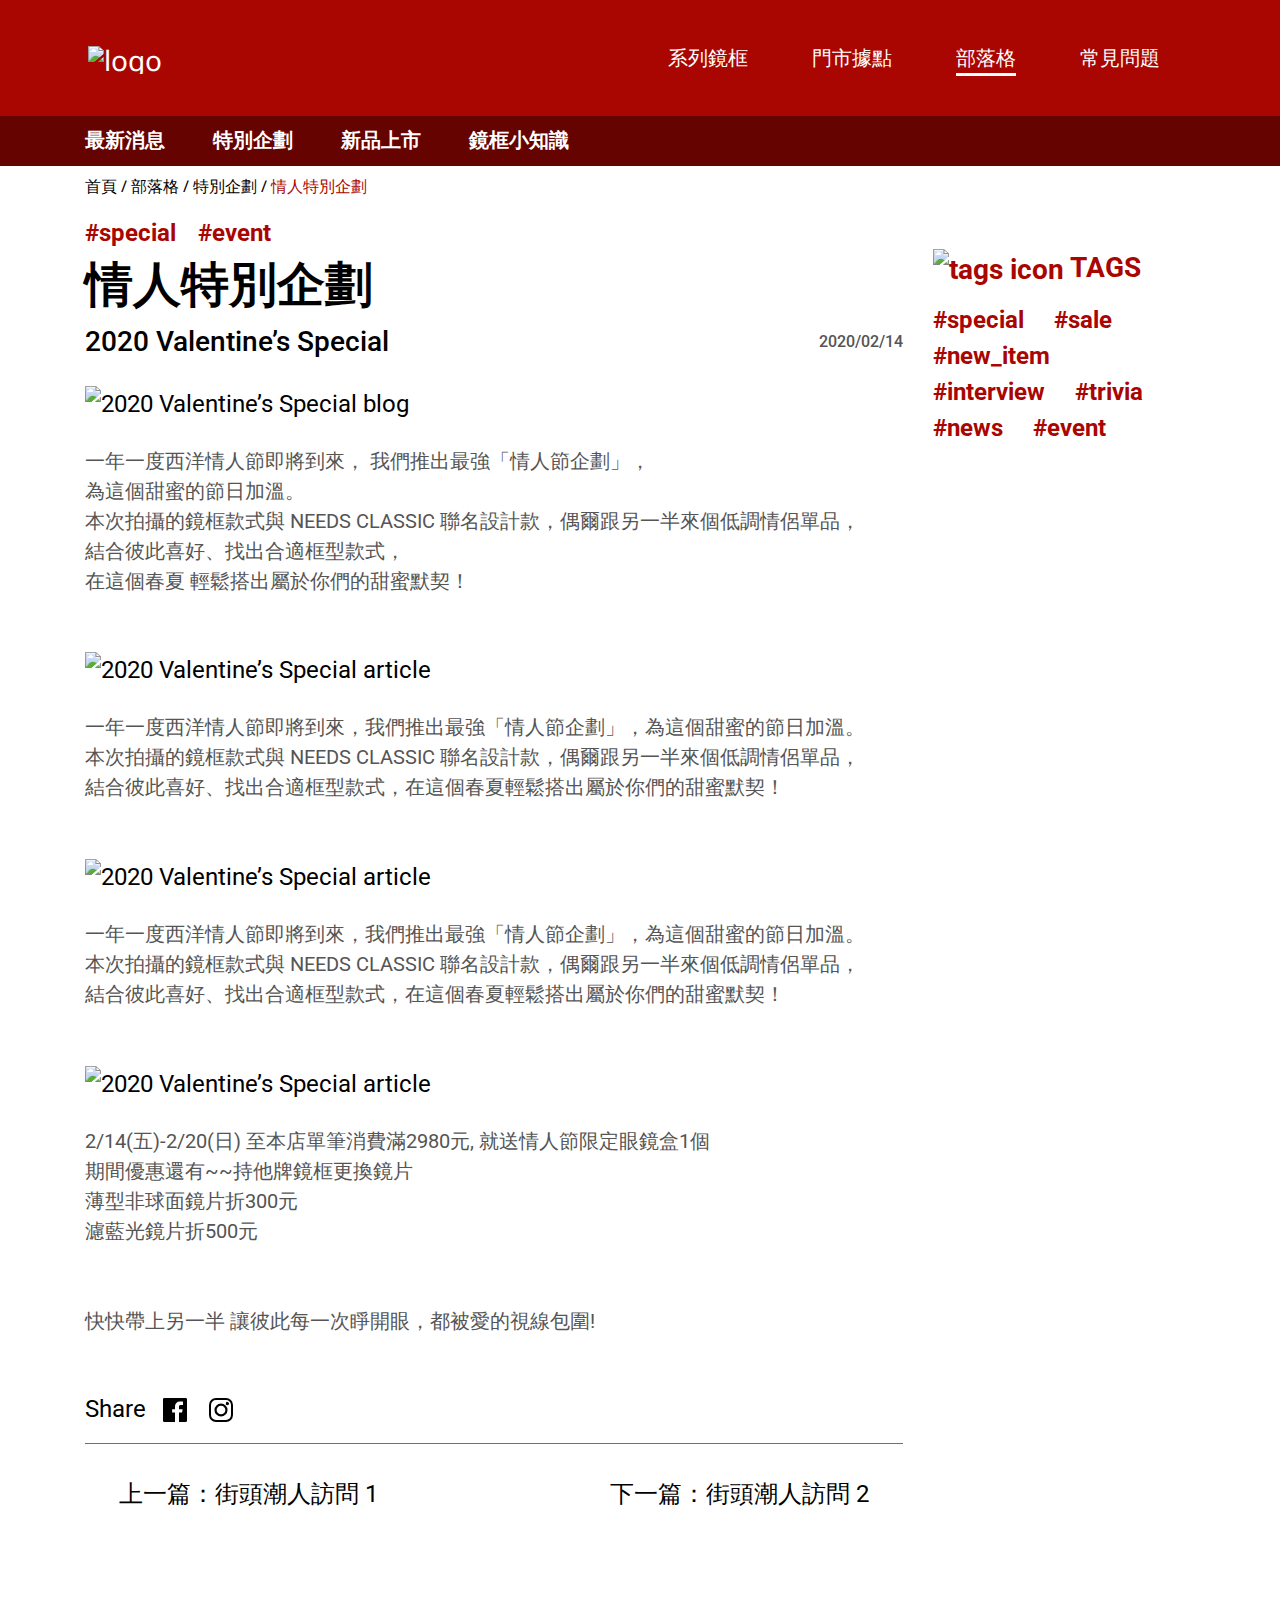
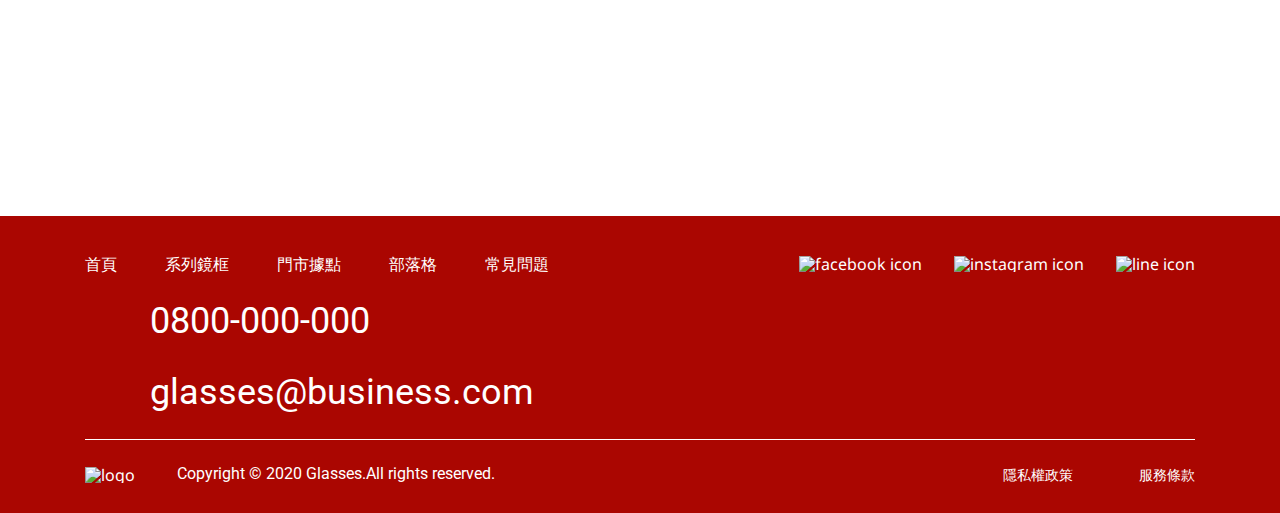
==== blog-detail.html @ 674ed3b0 "Implement blog detail page pc layout" ====
<!DOCTYPE html>
<html lang="en">
<head>
  <meta charset="UTF-8">
  <meta name="viewport" content="width=device-width, initial-scale=1.0">
  <title>Blog Detail RWD | Week 3</title>
  <link href="https://fonts.googleapis.com/css2?family=Noto+Sans:wght@400;700&family=Roboto:ital,wght@0,400;0,500;0,700;1,900&display=swap" rel="stylesheet">
  <link rel="stylesheet" href="./css/reset.css">
  <link rel="stylesheet" href="./css/style.css">
  <link rel="stylesheet" href="./css/blog.css">
  <link rel="stylesheet" href="./css/blog-detail.css">
</head>
<body>
  <header class="header fw-reg l-flex l-flex-horizontal--between l-flex-vertical--center">
    <a href="index.html" class="logo__wrapper">
      <img class="logo__img "src="https://hexschool.github.io/webLayoutTraining1st/week3/logo.png" alt="logo">
    </a>
    <nav class="nav__menu">
      <ul class="menu__list l-flex l-flex-horizontal--between">
        <li class="menu__item"><a href="product.html" class="link menu__link">系列鏡框</a></li>
        <li class="menu__item"><a href="location.html" class="link menu__link">門市據點</a></li>
        <li class="menu__item"><a href="blog.html" class="link link--active menu__link">部落格</a></li>
        <li class="menu__item"><a href="faq.html" class="link menu__link">常見問題</a></li>
      </ul>
    </nav>
  </header>

  <div class="subHeader">
    <div class="container l-flex l-flex-horizontal--between l-flex-vertical--center">
      <nav class="nav__menu">
        <ul class="menu__list l-flex l-flex-horizontal--between">
          <li class="menu__item mr-6"><a href="blog.html?t=最新消息" class="link menu__link fw-bd">最新消息</a></li>
          <li class="menu__item mr-6"><a href="blog.html?t=特別企劃" class="link menu__link fw-bd">特別企劃</a></li>
          <li class="menu__item mr-6"><a href="blog.html?t=新品上市" class="link menu__link fw-bd">新品上市</a></li>
          <li class="menu__item mr-6"><a href="blog.html?t=鏡框小知識" class="link menu__link fw-bd">鏡框小知識</a></li>
        </ul>
      </nav>
      <div class="search__wrapper">
        <form action="/blog" class="form" role="search">
          <input type="search" id="search" name="q" class="has-icon" aria-label="Search through site content">
          <label for="search" class="l-inline-block">
            <!-- <img src="https://hexschool.github.io/webLayoutTraining1st/week3/icon-search.svg" alt="search icon"> -->
          </label>
        </form>
      </div>
    </div>
  </div>

  <main class="main blog-detail__page">
    <div class="container">
      <div class="breadcrumb__wrapper">
        <ul class="breadcrumb">
          <li><a href="index.html">首頁</a></li>
          <li><a href="blog.html">部落格</a></li>
          <li><a href="blog.html?t=特別企劃">特別企劃</a></li>
          <li>情人特別企劃</li>
        </ul>
      </div>
      <div class="blog__detail l-flex l-flex-wrap l-flex-horizontal--between">
        <article class="article blog__article">
          <ul class="article__tag tags">
            <li class="mr-2 fw-bd">special</li>
            <li class="mr-2 fw-bd">event</li>
          </ul>
          <div class="article__subject mb-3">
            <h1 class="article__title fw-bd">情人特別企劃</h1>
            <div class="article__subTitle fw-md l-flex l-flex-horizontal--between l-flex-vertical--center">
              <span class="article__eng">2020 Valentine’s Special</span>
              <span class="article__date">2020/02/14</span>
            </div>
          </div>
          <div class="article__image image__wrapper">
            <img src="https://hexschool.github.io/webLayoutTraining1st/week3/blog-9.png" alt="2020 Valentine’s Special blog">
          </div> 
          <p class="article__description">
            一年一度西洋情人節即將到來， 我們推出最強「情人節企劃」，
            <br>
            為這個甜蜜的節日加溫。
            <br>
            本次拍攝的鏡框款式與 NEEDS CLASSIC 聯名設計款，偶爾跟另一半來個低調情侶單品，
            <br>
            結合彼此喜好、找出合適框型款式，
            <br>
            在這個春夏 輕鬆搭出屬於你們的甜蜜默契！
          </p>
          <div class="article__image image__wrapper">
            <img src="https://hexschool.github.io/webLayoutTraining1st/week3/blog-6.png" alt="2020 Valentine’s Special article">
          </div> 
          <p class="article__description">
            一年一度西洋情人節即將到來，我們推出最強「情人節企劃」，為這個甜蜜的節日加溫。
            <br>
            本次拍攝的鏡框款式與 NEEDS CLASSIC 聯名設計款，偶爾跟另一半來個低調情侶單品，
            <br>
            結合彼此喜好、找出合適框型款式，在這個春夏輕鬆搭出屬於你們的甜蜜默契！
          </p>
          <div class="article__image image__wrapper">
            <img src="https://hexschool.github.io/webLayoutTraining1st/week3/blog-7.png" alt="2020 Valentine’s Special article">
          </div> 
          <p class="article__description">
            一年一度西洋情人節即將到來，我們推出最強「情人節企劃」，為這個甜蜜的節日加溫。
            <br>
            本次拍攝的鏡框款式與 NEEDS CLASSIC 聯名設計款，偶爾跟另一半來個低調情侶單品，
            <br>
            結合彼此喜好、找出合適框型款式，在這個春夏輕鬆搭出屬於你們的甜蜜默契！
          </p>
          <div class="article__image image__wrapper">
            <img src="https://hexschool.github.io/webLayoutTraining1st/week3/blog-10.jpg" alt="2020 Valentine’s Special article">
          </div> 
          <p class="article__description">
            2/14(五)-2/20(日) 至本店單筆消費滿2980元, 就送情人節限定眼鏡盒1個
            <br>
            期間優惠還有~~持他牌鏡框更換鏡片
            <br>
            薄型非球面鏡片折300元
            <br>
            濾藍光鏡片折500元
            <br><br><br>
            快快帶上另一半 讓彼此每一次睜開眼，都被愛的視線包圍!
          </p>
        </article>
        <aside class="sidebar blog__sidebar pt-4">
          <section class="section tag">
            <h5 class="section__title fw-bd">
              <span class="image__wrapper l-inline-block">
                <img src="https://hexschool.github.io/webLayoutTraining1st/week3/icon-tag.svg" alt="tags icon">
              </span>
              TAGS
            </h5>
            <ul class="tags">
              <li class="mr-3 fw-bd mb-1">special</li>
              <li class="mr-3 fw-bd mb-1">sale</li>
              <li class="mr-3 fw-bd mb-1">new_item</li>
              <li class="mr-3 fw-bd mb-1">interview</li>
              <li class="mr-3 fw-bd mb-1">trivia</li>
              <li class="mr-3 fw-bd mb-1">news</li>
              <li class="mr-3 fw-bd mb-1">event</li>
            </ul>
          </section>
        </aside>
        <div class="blog__operation">
          <div class="blog__share pb-2">
            <span class="text">Share</span>
            <ul class="socialMedia l-inline-block">
              <li class="mx-1 l-inline"><a href="#" class="socialMedia__link"><img src="./img/logo-facebook.svg" alt="fb icon"></a></li>
              <li class="mx-1 l-inline"><a href="#" class="socialMedia__link"><img src="./img/logo-instagram.svg" alt="instagram icon"></a></li>
            </ul>
          </div>
          <div class="blog__navigation l-flex l-flex-horizontal--between pt-3">
            <a href="blog-detail.html?b=街頭潮人訪問 1" class="blog__navigation--pre">上一篇：街頭潮人訪問 1</a>
            <a href="blog-detail.html?b=街頭潮人訪問 2" class="blog__navigation--next">下一篇：街頭潮人訪問 2</a>
          </div>
        </div>
      </div>
    </div>
  </main>

  <footer class="footer">
    <div class="container">
      <nav class="nav l-flex l-flex-wrap l-flex-horizontal--between l-flex-vertical--center">
        <ul class="menu__list l-flex l-flex-horizontal--between">
          <li class="menu__item"><a href="index.html" class="link menu__link">首頁</a></li>
          <li class="menu__item"><a href="product.html#optical" class="link menu__link">系列鏡框</a></li>
          <li class="menu__item"><a href="location.html" class="link menu__link">門市據點</a></li>
          <li class="menu__item"><a href="blog.html" class="link menu__link">部落格</a></li>
          <li class="menu__item"><a href="fqa.html" class="link menu__link">常見問題</a></li>
        </ul>
        <ul class="socialMedia__list l-flex l-flex-horizontal--between">
          <li class="socialMedia__item px-2">
            <a href="#" class="socialMedia__link">
              <img src="https://hexschool.github.io/webLayoutTraining1st/week3/icon-fb.svg" alt="facebook icon">
            </a>
          </li>
          <li class="socialMedia__item px-2">
            <a href="#" class="socialMedia__link">
              <img src="https://hexschool.github.io/webLayoutTraining1st/week3/icon-ig.svg" alt="instagram icon">
            </a>
          </li>
          <li class="socialMedia__item pl-2">
            <a href="#" class="socialMedia__link">
              <img src="https://hexschool.github.io/webLayoutTraining1st/week3/icon-line.svg" alt="line icon">
            </a>
          </li>
        </ul>
        <ul class="contactMethod__list">
          <li class="contactMethod__tel contactMethod__item">
            <!-- <img src="https://hexschool.github.io/webLayoutTraining1st/week3/icon-phone.svg" alt="phone icon" class="icon"> -->
            <a href="tel:+0800-000-000" class="contactMethod__link">0800-000-000</a>
          </li>
          <li class="contactMethod__mail contactMethod__item">
            <!-- <img src="https://hexschool.github.io/webLayoutTraining1st/week3/icon-mail.svg" alt="mail icon" class="icon"> -->
            <a href="mailto:glasses@business.com" class="contactMethod__link">glasses@business.com</a>
          </li>
        </ul>
      </nav>
      <div class="copyright__wrapper l-flex l-flex-horizontal--between l-flex-vertical--center">
        <div class="copyright">
          <a href="index.html" class="logo__wrapper">
            <img class="logo__img" src="https://hexschool.github.io/webLayoutTraining1st/week3/logo.png" alt="logo">
          </a>
          <p class="l-inline-block">Copyright © 2020 Glasses.All rights reserved.</p>
        </div>
        <ul class="legal__list">
          <li class="legal__item"><a href="#" class="link legal__link">隱私權政策</a></li>
          <li class="legal__item"><a href="#" class="link legal__link">服務條款</a></li>
        </ul>
      </div>
    </div>
  </footer>
</body>
</html>
---- css/style.css ----
/* 
  Global
*/
:root {
  --black-color: #000;
  --sub-title-color: #A00404;
  --img-size: 324px;
  --ul-border-color: #96A9C4;
  --container-width: 1200px;
  --horizontal-margin: 24px;
  --banner-height: 960px;
  --footer-color: #FFFFFF;
  --footer-bg-color: #000000;
  --brand-color: var(--footer-color);
  --brand-bg-color: var(--footer-bg-color);
  --ul-list-style-color: #891818;

  --main-theme-color: #AA0601;
  --secondary-theme-color: #650300;
  --header-color: #FFFFFF;
  --header-bg-color: var(--main-theme-color);
  --footer-color: #FFFFFF;
  --footer-bg-color: var(--main-theme-color);
  --banner-height: 840px;
  --card-border-color: #DEE2E6;
  --light-red-bg-color: #AA06010D;
  --tab-active-border-color: var(--main-theme-color);
  --pagination-hover-bg-color: #F2F2F2;
}

/* 全域 border box */
*,
*::before,
*::after {
  box-sizing: border-box;
}

body {
  font-family: 'Noto Sans', sans-serif;
  font-weight: 400;
  /* color: var(--black-color); */
}

a {
  color: inherit;
  text-decoration: none;
  display: inline-block;
}

img {
  max-width: 100%;
  height: auto;
  vertical-align: middle;
}

input,
textarea {
  background: transparent;
  border: none;
}

textarea {
  resize: none;
}

select {
  -webkit-appearance: none;
	-moz-appearance: none;
	appearance: none;
	font-family: inherit;
	font-size: inherit;
	padding: 0;
  border-width: 0;
  /* width: 100%; */
	/* display: none; */
}

/*
  Base
*/
.text-center {
  text-align: center;
}

.text-left {
  text-align: left;
}

.text-right {
  text-align: right;
}

.text-upper {
  text-transform: uppercase;
}

.btn {
  border: none;
  outline: none;
  cursor: pointer;
}

.btn--primary {
  color: #FFFFFF;
  background-color: var(--main-theme-color);
  transition: all .3s linear;
}

.btn--primary:hover {
  background-color: var(--secondary-theme-color);
}

.link {
  transition: all .3s linear;
}

.link.link--active::after {
  content: '';
  width: 100%;
  /* width: 0; */
  height: 3px;
  background: #FFFFFF;
  position: relative;
  bottom: 0;
  display: block;
  transition: all .3s linear;
}

.link:hover {
  background-color: var(--secondary-theme-color);
}

.image__wrapper img {
  width: 100%;
  height: 100%;
}

/*
 Object
  - prefix `.o` means base objects styles blocks
*/

/* card */
.card {}

.card--horizontal {
  display: flex;
}

.card__body {
  border: 1px solid var(--card-border-color);
}

.card__body--clear {
  border: none;
}

/* form */
.form__item input,
.form__item textarea {
  width: 100%;
  padding: 14px 16px;
  border: 1px solid #000000;
  font-size: 16px;
  line-height: 1.5;
}

.form__item input[type="radio"],
.form__item input[type="checkbox"] {
  width: auto;
}

input[type="search"].has-icon {
  color: inherit;
  height: 24px;
  background-image: url('https://hexschool.github.io/webLayoutTraining1st/week3/icon-search.svg');
  background-position: 100% center;
  background-repeat: no-repeat;
  cursor: pointer;
}

/* pagination */
.pagination a:hover {
  background-color: var(--pagination-hover-bg-color);
}

/* breadcrumb */
.breadcrumb li {
  display: inline-block;
  font-size: 16px;
  line-height: 1.5;
}

.breadcrumb li+li::before {
  content: '/\00a0';
  color: #000000;
}

.breadcrumb li:last-child {
  color: var(--main-theme-color);
}

/* tag */
.tags {
  color: var(--main-theme-color);
}

.tags li {
  display: inline
}

.tags li::before {
  content: '#';
}

@media (max-width: 768px) {
  .form__item input,
  .form__item textarea {
    padding: 8px 12px;
    border: 1px solid #000000;
    font-size: 14px;
  }
}

.pagination {
  font-size: 19px;
  line-height: 1.5;
}

.pagination__list {
  display: flex;
  justify-content: center;
}

.pagination__item {
  display: inline-block;
  /* margin-right: -4px; */
  border: 1px solid #555555;
  /* padding: 11px 15px; */
}

.pagination__item a {
  padding: 11px 15px;
}

.pagination--active {
  color: #FFFFFF;
  background-color: #000000;
}

.pagination__previous,
.pagination__next {
  border-left: 1px solid #555555;
  /* padding: 10px 12px 12px 12px; */
}

/* .pagination__previous + .pagination__item {
  border-right: none; 
}

.pagination__next {
  border-left: none; 
} */
 

/*
  Utils
*/

/* font size */
.fw-reg {
  font-weight: 400;
}

.fw-md {
  font-weight: 500;
}

.fw-bd {
  font-weight: 700;
}

.fw-bk {
  font-weight: 900;
}


/* padding */ 
.py-1 {
  padding: 8px 0;
}

.px-2 {
  padding: 0 16px;
}

.py-2 {
  padding: 16px 0;
}

.pt-2 {
  padding-top: 16px;
}

.pb-2 {
  padding-bottom: 16px;
}

.pl-2 {
  padding-left: 16px;
}

.px-3 {
  padding: 0 24px;
}

.py-3 {
  padding: 24px 0;
}

.py-8 {
  padding: 64px 0;
}

.pl-3 {
  padding-left: 24px;
}

.pt-3 {
  padding-top: 32px;
}

.pl-4 {
  padding-left: 32px;
}

.pb-4 {
  padding-bottom: 32px;
}

.pt-4 {
  padding-top: 32px;
}

.pt-8 {
  padding-top: 64px;
}

.pb-10 {
  padding-bottom: 80px;
}

/* margin */ 
.mb-1 {
  margin-bottom: 8px;
}

.mr-1 {
  margin-right: 8px;
}

.mx-1 {
  margin: 0 8px;
}

.mr-2 {
  margin-right: 16px;
}

.mx-2 {
  margin: 0 16px;
}

.ml-2 {
  margin-left: 16px;
}

.mt-2 {
  margin-top: 16px;
}

.mb-2 {
  margin-bottom: 16px;
}

.mb-3 {
  margin-bottom: 24px;
}

.mr-3 {
  margin-right: 24px;
}

.mb-4 {
  margin-bottom: 32px;
}

.mb-5 {
  margin-bottom: 40px;
}

.mr-6 {
  margin-right: 48px;
}

.mb-6 {
  margin-bottom: 48px;
}

.mb-7 {
  margin-bottom: 56px;
}

.mb-8 {
  margin-bottom: 64px;
}

.mb-11 {
  margin-bottom: 88px;
}

.mb-13 {
  margin-bottom: 104px;
}

/*
  Layout
  - prefix `.l` means layout
*/

/* Block */
.l-block {
  display: block;
}

.l-inline-block {
  display: inline-block;
}

.l-inline {
  display: inline;
}

/* FlexBox */
.l-flex {
  display: flex;
}

.l-flex-column {
  flex-direction: column;
}

.l-flex-row-reverse {
  flex-direction: row-reverse;
}

.l-flex-wrap {
  flex-wrap: wrap;
}

.l-flex-wrap-reverse {
  flex-wrap: wrap-reverse;
}

.l-flex-horizontal--center {
  justify-content: center;
}

.l-flex-horizontal--end {
  justify-content: flex-end;
}

.l-flex-vertical--center {
  align-items: center;
}

.l-flex-horizontal--between {
  justify-content: space-between;
}

.l-flex-both--center {
  justify-content: center;
  align-items: center;
}

.mobile-only {
  display: none;
}

/*
  unusage
*/
.l-flex-auto {
  flex: 1 1 auto;
}

.l-flex-10 {
  flex: 1 1 10%;
}

.l-flex-20 {
  flex: 1 1 20%;
}

.l-flex-30 {
  flex: 1 1 30%;
}

.l-flex-32 {
  flex: 1 1 32%;
}

.l-flex-40 {
  flex: 1 1 40%;
}

.l-flex-49 {
  flex: 1 1 49%;
}

.l-flex-66 {
  flex: 1 1 66%;
}

.l-flex-1 {
  flex: 1 1 100%;
}

.l-flex-2 {
  /* flex: 1 1 50%; */
  flex-grow: 1;
  flex-shrink: 1;
  flex-basis: calc((var(--container-width) - var(--horizontal-margin)) / 2 );
}

.l-flex-3 {
  /* flex: 1 1 33.33%; */
  flex-grow: 1;
  flex-shrink: 1;
  flex-basis: calc((var(--container-width) - (var(--horizontal-margin) * 2)) / 3 );
}


/* page */
.container {
  max-width: 1110px; /* 12x65+11x30 */
  width: 100%;
  margin: 0 auto;
}

.header {
  /* font-family: 'Noto Sans', sans-serif; */
  font-size: 28px;
  color: var(--header-color);
  background-color: var(--header-bg-color);
  padding: 30px 88px;
}

.menu__item {
  padding: 10px 32px;
}

.menu__link {
  font-size: 20px;
  line-height: 1.5;
}

.footer {
  color: var(--footer-color);
  background-color: var(--footer-bg-color);
  padding: 36px 0 28px;
}

.footer nav {
  border-bottom: 1px solid #FFFFFF;
  padding-bottom: 20px;
}

.footer .menu__item {
  padding: 0 24px;
}

.footer .menu__item:first-child {
  padding-left: 0;
}

.footer .menu__item:last-child {
  padding-right: 0;
}

.footer .menu__link {
  font-size: 16px;
  line-height: 1.5;
}

.socialMedia__link {
  transition: all .3s linear;
}

.socialMedia__link:hover {
  transform: scale(1.1, 1.1);
}

.copyright__wrapper {
  padding-top: 24px;
}

.copyright .logo__img {
  margin-right: 38px;
}

.copyright p {
  font-family: 'Roboto', sans-serif;
  /* line-height: 1.5; */
}

.contactMethod__list {
  margin-top: 18px;
}

.contactMethod__tel {
  margin-bottom: 17px;
}

.contactMethod__link {
  font-family: 'Roboto', sans-serif;
  font-size: 36px;
  line-height: 1.5;
  vertical-align: middle;
}

.contactMethod__tel .icon {
  margin-right: 17px;
}

.contactMethod__tel .contactMethod__link::before {
  content: '';
  background-image: url('https://hexschool.github.io/webLayoutTraining1st/week3/icon-phone.svg');
  background-repeat: no-repeat;
  background-size: contain;
  background-position: center;
  display: inline-block;
  height: 48px;
  width: 48px;
  margin-right: 17px;
  vertical-align: middle;
}

.contactMethod__mail .contactMethod__link::before {
  content: '';
  background-image: url('https://hexschool.github.io/webLayoutTraining1st/week3/icon-mail.svg');
  background-repeat: no-repeat;
  background-size: contain;
  background-position: center;
  display: inline-block;
  height: 48px;
  width: 48px;
  margin-right: 17px;
  vertical-align: middle;
}

.contactMethod__tel .icon:hover {
  animation: ring .3s linear 3 alternate;
}

.contactMethod__tel .contactMethod__link:hover::before {
  animation: ring .3s linear 3 alternate;
}

.contactMethod__mail .contactMethod__link:hover::before {
  content: '\27A4';
  font-size: 48px;
  background-position: -48px;
  position: relative;
  top: -10px;
  animation: fly .3s linear 3 alternate;
}

@keyframes ring {
  0% {
    transform: rotate(0deg);
  }

  50% {
    transform: rotate(30deg);
  }

  100% {
    transform: rotate(-15deg);
  }
}

@keyframes fly {
  0% {
    left: 0;
  }

  100% {
    left: 2%;
  }
}

.contactMethod__mail .icon {
  margin-right: 6px;
}

.legal__item {
  display: inline-block;
}

.legal__item:not(:last-child) {
  margin-right: 62px;
}

.legal__link {
  font-size: 14px;
  line-height: 1.5;
}

.banner {
  /* height: var(--banner-height); */
  background-image: url('https://hexschool.github.io/webLayoutTraining1st/week3/qa.png');
  background-repeat: no-repeat;
  background-size: auto;
  background-position: center;
  color: #000000;
  padding-top: 15.83%;
  position: relative;
}

.banner .container {
  position: absolute;
  bottom: 0;
  left: 0;
  right: 0;
}

.banner__title {
  font-size: 48px;
  line-height: 80px;
}

.banner .image__wrapper {
  width: 41px;
}

@media (max-width: 768px) {
  .container {
    max-width: 690px; /* 12x30+11x30 */
  }

  .header {
    padding-left: 39px;
    padding-right: 39px;
  }

  .banner {
    padding-top: 40%;
    background-size: cover;
    background-position: 40% center;
  }

  .menu__item {
    padding: 10px 20px;
  }

  .footer .menu__item {
    padding: 0 20px;
  }

  .footer .logo__wrapper {
    display: none;
  }

  .socialMedia__link {
    width: 24px;
  }

  .socialMedia__item {
    padding: 0 12px;
  }

  .legal__item:not(:last-child) {
    margin-right: 24px;
  }

  .contactMethod__list {
    margin-top: 24px;
  }

  .contactMethod__item .icon {
    margin-right: 10px;
  }

  .contactMethod__item img {
    width: 24px;
  }

  .contactMethod__tel .contactMethod__link::before,
  .contactMethod__mail .contactMethod__link::before {
    height: 24px;
    width: 24px;
    margin-right: 10px;
  }

  .contactMethod__mail .contactMethod__link:hover::before {
    font-size: 24px;
    top: -7px;
  }

  .contactMethod__link {
    font-size: 20px;
  }
}

@media (max-width: 375px) {
  .desktop-only {
    display: none;
  }

  .pagination__item a {
    font-size: 11px;
    line-height: 1.5;
    padding: 8px 9px;
  }

  .container {
    max-width: 345px; /* 4x75+3x15 */
  }

  .banner {
    padding-top: 40%;
    background-size: cover;
    background-position: 40% center;
  }

  .banner__title {
    font-size: 28px;
  }

  .banner .image__wrapper {
    width: 16px;
  }

  .header {
    flex-wrap: wrap;
    justify-content: center;
    padding: 0;
  }

  .header .logo__wrapper {
    padding: 10px 0;
  }

  .header .menu__list {
    justify-content: center;
    flex-wrap: wrap;
    text-align: center;
  }

  .header .menu__item {
    width: 50%;
    border: 1px solid #FFFFFF;
  }

  .footer {
    padding: 23px 0 22px;
  }

  .footer nav {
    align-items: flex-start;
  }

  .footer .menu__item {
    display: none;
  }

  .footer .logo__wrapper {
    display: inline-block;
    margin-right: 0;
    position: absolute;
    right: 0;
    bottom: 0;
    /* width: 46px; */
  }

  .footer .logo__img {
    width: 46px;
    margin-right: 0;
  }

  .contactMethod__list {
    margin-top: 0;
    order: -1;
  }

  .contactMethod__link {
    font-size: 16px;
    line-height: 30px;
  }
  
  .contactMethod__tel {
    margin-bottom: 7px;
  }

  .contactMethod__tel .contactMethod__link::before,
  .contactMethod__mail .contactMethod__link::before {
    height: 20px;
    width: 20px;
    margin-right: 5px;
  }

  .copyright__wrapper {
    position: relative;
    /* padding-top: 18px; */
    flex-direction: column;
    align-items: flex-start;
  }

  .copyright {
    margin-bottom: 7px;
  }

  .copyright p {
    font-size: 12px;
  }

  .legal__item {
    display: block;
  }

  .legal__item:first-child {
    margin-bottom: 8px;
  }
}
---- css/blog.css ----
.subHeader {
  color: #FFFFFF;
  background-color: var(--secondary-theme-color);
  padding: 12px 0 14px;
}
 
.subHeader .menu__link {
  font-size: 20px;
  line-height: 1.2;
}

.subHeader .link:hover {
  background-color: var(--main-theme-color);
}

.subHeader .menu__item {
  padding: 0px;
}

.search__wrapper {
  color: #FFF;
}

.search__wrapper form {
  position: relative;
}

.search__wrapper input[type="search"]:focus {
  outline: none;
  outline-style: none;
  box-shadow: none;
  border-color: transparent;
  cursor: auto;
}

.search__wrapper label {
  cursor: pointer;
  transition: width .4s ease-in-out;
  border-bottom: 1px solid #FFFFFF;
  position: absolute;
  height: 36px;
  bottom: 0;
  right: 24px;
  width: 0;
}

.search__wrapper input[type="search"]:focus + label {
  /* width: 100%; */
  width: 85%;
}

.blog__page {
  padding: 82px 0 156px;
}

.blog__list {
  margin-bottom: 100px
}

.blog__item {
  margin-bottom: 60px
}

.article__image {
  max-width: calc(58% - 15px);
  flex: 0 0 58%;
}

.article__content {
  max-width: calc(42% - 15px);
  flex: 0 0 42%;
}

.article__top h2 {
  font-size: 32px;
  line-height: 63px;
  color: var(--secondary-theme-color);
}

.article__subTitle {
  font-family: 'Roboto', sans-serif;
}

.article__eng {
  font-size: 20px;
  line-height: 1.5;
}

.article__description {
  font-size: 20px;
  line-height: 1.5;
  color: #555555;
  margin-bottom: 19px;
}

.article__date {
  font-size: 16px;
  line-height: 1.5;
  color: #555555;
}

.article .more__link {
  font-family: 'Roboto', sans-serif;
  font-size: 36px;
  line-height: 1.5;
  color: var(--secondary-theme-color);
}


@media (max-width: 768px) {
  .subHeader .menu__item {
    margin-right: 32px;
  }

  .subHeader .menu__link {
    font-size: 16px;
    line-height: 1.5;
  }

  .blog__page {
    padding: 40px 0 104px;
  }

  .blog__list {
    margin-bottom: 104px;
  }

  .blog__item {
    margin-bottom: 32px;
  }

  .article__image,
  .article__content {
    max-width: calc(50% - 15px);
    flex: 0 0 50%;
  }

  .article__top {
    margin-bottom: 16px;
  }

  .article__top h2 {
    font-size: 20px;
    line-height: 1.4;
  }

  .article__eng {
    font-size: 16px;
    line-height: 21px;
  }

  .article__date {
    font-size: 14px;
    line-height: 19px;
  }

  .article__description {
    font-size: 14px;
    margin-bottom: 0;
  }

  .article__description .more__link {
    display: inline;
    font-family: inherit;
    font-size: 14px;
    line-height: 1.5;
    font-weight: 700; 
    color: inherit;
  }

  .article__content > .more__link {
    display: none;
  }
}

@media (max-width: 375px) {
  .subHeader {
    display: none;
  }

  .blog__page {
    padding: 24px 0 56px;
  }
  
  .blog__list {
    margin-bottom: 39px;
  }

  .blog__item {
    width: 100%;
    margin-bottom: 26px;
  }

  .article {
    /* display: block; */
    flex-wrap: wrap;
  }

  .article__top {
    margin-bottom: 0;
  }

  .article__top h2 {
    font-size: 16px;
    line-height: 22px;
  }

  .article__eng {
    font-size: 14px;
    line-height: 19px;
  }

  .article__image,
  .article__content {
    max-width: 100%;
    flex: 0 0 100%;
  }

  .article__content {
    padding-top: 8px;
  }

  .article__description {
    display: none;
  }
}
---- css/blog-detail.css ----
/* detail */
.blog-detail__page {
  padding: 8px 0 304px;
}

.blog__detail {
  padding-top: 17px;
}

.article h1 {
  font-size: 48px;
  line-height: 67px;
  margin-bottom: 5px;
}

.article__eng {
  font-size: 28px;
  line-height: 37px;
}

.article__date {
  font-size: 16px;
  line-height: 1.5;
}

.article.blog__article,
.blog__operation {
  max-width: calc(75% - 15px);
  flex: 0 0 75%;
}

.sidebar.blog__sidebar {
  max-width: calc(25% - 15px);
  flex: 0 0 25%;
}

.blog__detail .image__wrapper {
  max-width: 100%;
}

.blog__detail {
  font-family: 'Roboto', sans-serif;
  font-size: 24px;
  line-height:1.5;
}

.blog__sidebar .tag .section__title {
  font-size: 28px;
  line-height: 1.5;
  color: var(--main-theme-color);
  margin-bottom: 11px;
}

.blog__detail .article__description {
  padding: 24px 0 36px;
}

.blog__navigation {
  border-top: 1px solid #707070;
}

.blog__navigation a {
  content: '';
  background-repeat: no-repeat;
  background-position-y: center;
}

.blog__navigation--pre {
  background-image: url('https://hexschool.github.io/webLayoutTraining1st/week3/icon-undo.svg');
  padding-left: 34px;
}

.blog__navigation--next {
  background-image: url('https://hexschool.github.io/webLayoutTraining1st/week3/icon-redo.svg');
  background-position-x: right;
  padding-right: 34px;
}

.blog__navigation--pre:hover {
  background-position-x: 2%;
}

.blog__navigation--next:hover {
  background-position-x: 98%;
}

.blog__share .text {
  margin-right: 3px;
}
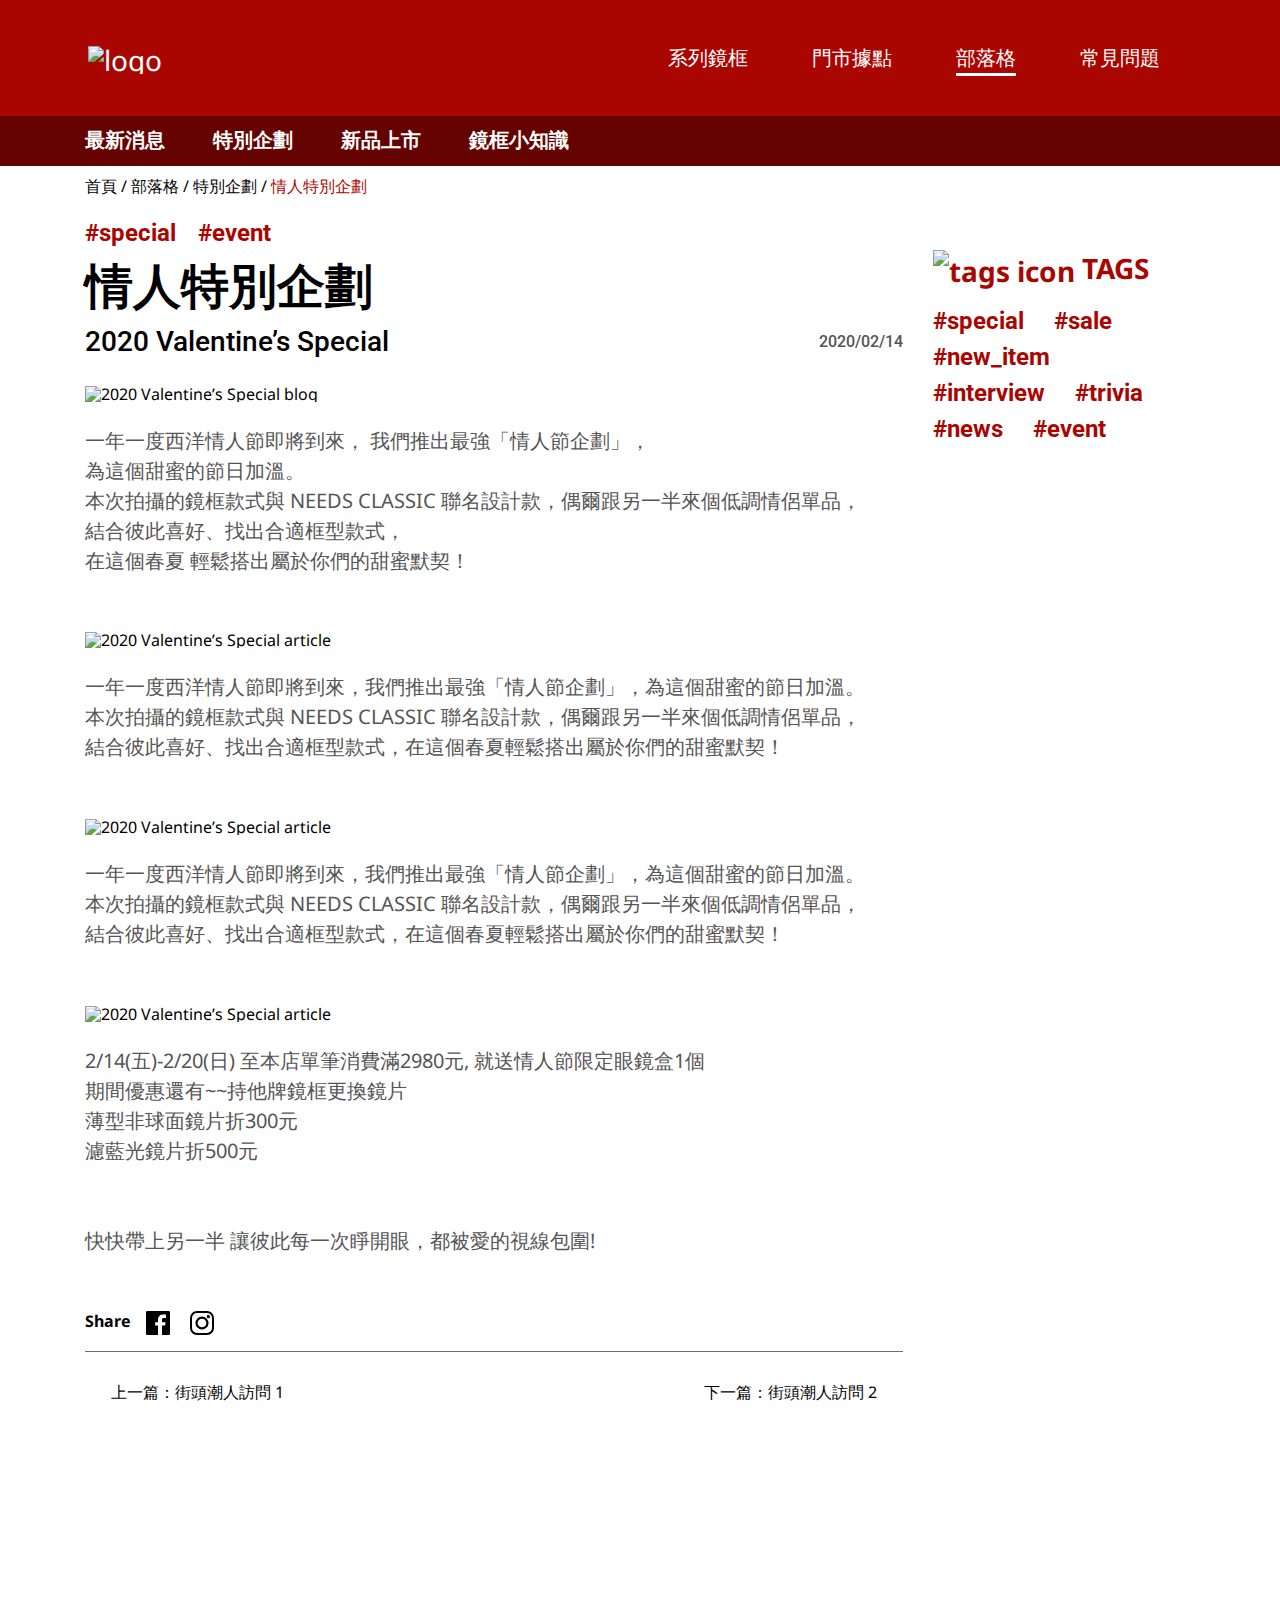
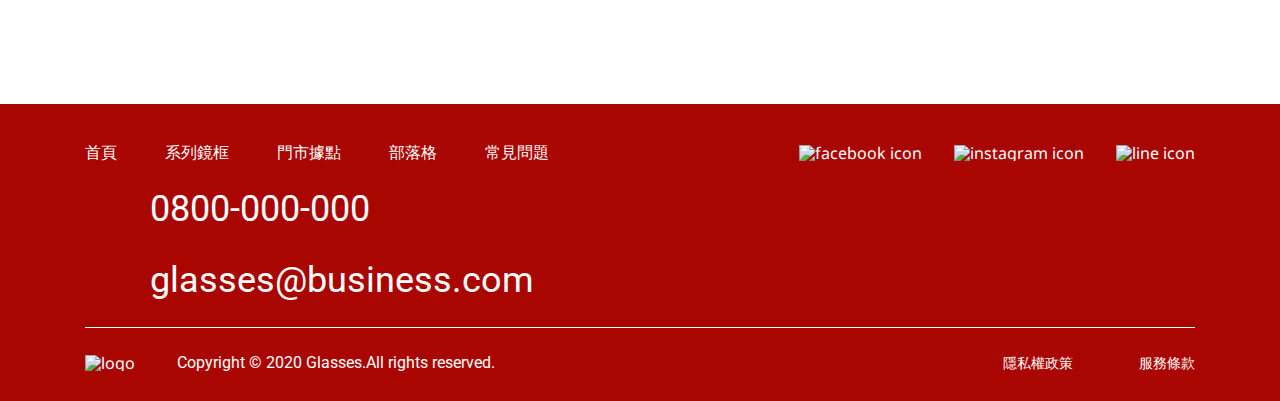
==== commit da85939b: "Adjust blog detail page layout" ====
--- a/blog-detail.html
+++ b/blog-detail.html
@@ -117,6 +117,19 @@
             <br><br><br>
             快快帶上另一半 讓彼此每一次睜開眼，都被愛的視線包圍!
           </p>
+          <div class="article__operation">
+            <div class="article__share pb-2">
+              <span class="text fw-bd">Share</span>
+              <ul class="socialMedia l-inline-block">
+                <li class="mx-1 l-inline"><a href="#" class="socialMedia__link"><img src="./img/logo-facebook.svg" alt="fb icon"></a></li>
+                <li class="mx-1 l-inline"><a href="#" class="socialMedia__link"><img src="./img/logo-instagram.svg" alt="instagram icon"></a></li>
+              </ul>
+            </div>
+            <div class="article__navigation l-flex l-flex-horizontal--between pt-3">
+              <a href="blog-detail.html?b=街頭潮人訪問 1" class="article__navigation--pre">上一篇：街頭潮人訪問 1</a>
+              <a href="blog-detail.html?b=街頭潮人訪問 2" class="article__navigation--next">下一篇：街頭潮人訪問 2</a>
+            </div>
+          </div>
         </article>
         <aside class="sidebar blog__sidebar pt-4">
           <section class="section tag">
@@ -127,29 +140,16 @@
               TAGS
             </h5>
             <ul class="tags">
-              <li class="mr-3 fw-bd mb-1">special</li>
-              <li class="mr-3 fw-bd mb-1">sale</li>
-              <li class="mr-3 fw-bd mb-1">new_item</li>
-              <li class="mr-3 fw-bd mb-1">interview</li>
-              <li class="mr-3 fw-bd mb-1">trivia</li>
-              <li class="mr-3 fw-bd mb-1">news</li>
-              <li class="mr-3 fw-bd mb-1">event</li>
+              <li class="mr-3 fw-bd">special</li>
+              <li class="mr-3 fw-bd">sale</li>
+              <li class="mr-3 fw-bd">new_item</li>
+              <li class="mr-3 fw-bd">interview</li>
+              <li class="mr-3 fw-bd">trivia</li>
+              <li class="mr-3 fw-bd">news</li>
+              <li class="mr-3 fw-bd">event</li>
             </ul>
           </section>
         </aside>
-        <div class="blog__operation">
-          <div class="blog__share pb-2">
-            <span class="text">Share</span>
-            <ul class="socialMedia l-inline-block">
-              <li class="mx-1 l-inline"><a href="#" class="socialMedia__link"><img src="./img/logo-facebook.svg" alt="fb icon"></a></li>
-              <li class="mx-1 l-inline"><a href="#" class="socialMedia__link"><img src="./img/logo-instagram.svg" alt="instagram icon"></a></li>
-            </ul>
-          </div>
-          <div class="blog__navigation l-flex l-flex-horizontal--between pt-3">
-            <a href="blog-detail.html?b=街頭潮人訪問 1" class="blog__navigation--pre">上一篇：街頭潮人訪問 1</a>
-            <a href="blog-detail.html?b=街頭潮人訪問 2" class="blog__navigation--next">下一篇：街頭潮人訪問 2</a>
-          </div>
-        </div>
       </div>
     </div>
   </main>
--- a/css/blog-detail.css
+++ b/css/blog-detail.css
@@ -23,8 +23,7 @@
   line-height: 1.5;
 }
 
-.article.blog__article,
-.blog__operation {
+.article.blog__article {
   max-width: calc(75% - 15px);
   flex: 0 0 75%;
 }
@@ -38,10 +37,10 @@
   max-width: 100%;
 }
 
-.blog__detail {
+.blog__detail .tags {
   font-family: 'Roboto', sans-serif;
   font-size: 24px;
-  line-height:1.5;
+  line-height: 1.5;
 }
 
 .blog__sidebar .tag .section__title {
@@ -55,35 +54,102 @@
   padding: 24px 0 36px;
 }
 
-.blog__navigation {
+.article__navigation {
   border-top: 1px solid #707070;
 }
 
-.blog__navigation a {
-  content: '';
+.article__navigation a {
+  /* font-size: 19px;
+  line-height: 26px; */
   background-repeat: no-repeat;
   background-position-y: center;
+  background-size: contain;
 }
 
-.blog__navigation--pre {
+.article__navigation--pre {
   background-image: url('https://hexschool.github.io/webLayoutTraining1st/week3/icon-undo.svg');
-  padding-left: 34px;
+  padding-left: 26px;
 }
 
-.blog__navigation--next {
+.article__navigation--next {
   background-image: url('https://hexschool.github.io/webLayoutTraining1st/week3/icon-redo.svg');
   background-position-x: right;
-  padding-right: 34px;
+  padding-right: 26px;
 }
 
-.blog__navigation--pre:hover {
+.article__navigation--pre:hover {
   background-position-x: 2%;
 }
 
-.blog__navigation--next:hover {
+.article__navigation--next:hover {
   background-position-x: 98%;
 }
 
-.blog__share .text {
+.article__share .text {
   margin-right: 3px;
+}
+
+@media (max-width: 768px) {
+  .blog-detail__page {
+    padding: 8px 0 180px;
+  }
+  
+  .blog__detail {
+    position: relative;
+    padding-top: 8px;
+  }
+  
+  .article h1 {
+    font-size: 32px;
+    line-height: 45px;
+  }
+
+  .article__subject {
+    margin-bottom: 16px;
+  }
+  
+  .article__eng {
+    font-size: 16px;
+    line-height: 21px;
+  }
+  
+  .article__date {
+    font-size: 14px;
+    line-height: 19px;
+  }
+
+  .blog__detail .article__description {
+    font-size: 16px;
+    line-height: 1.5;
+    padding: 16px 0 24px;
+  }
+  
+  .blog__operation {
+    max-width: 100%;
+    flex: 0 0 100%;
+  }
+
+  .blog__sidebar .tag .section__title {
+    font-size: 20px;
+    line-height: 26px;
+    margin-bottom: 6px;
+  }
+  
+  .blog__detail .tags {
+    font-size: 16px;
+    line-height: 21px;
+  }
+
+  .article__share {
+    padding-bottom: 16px;
+  }
+
+  .article__navigation {
+    padding-top: 16px;
+  }
+
+  .article__operation {
+    position: absolute;
+    width: 100%;
+  }
 }